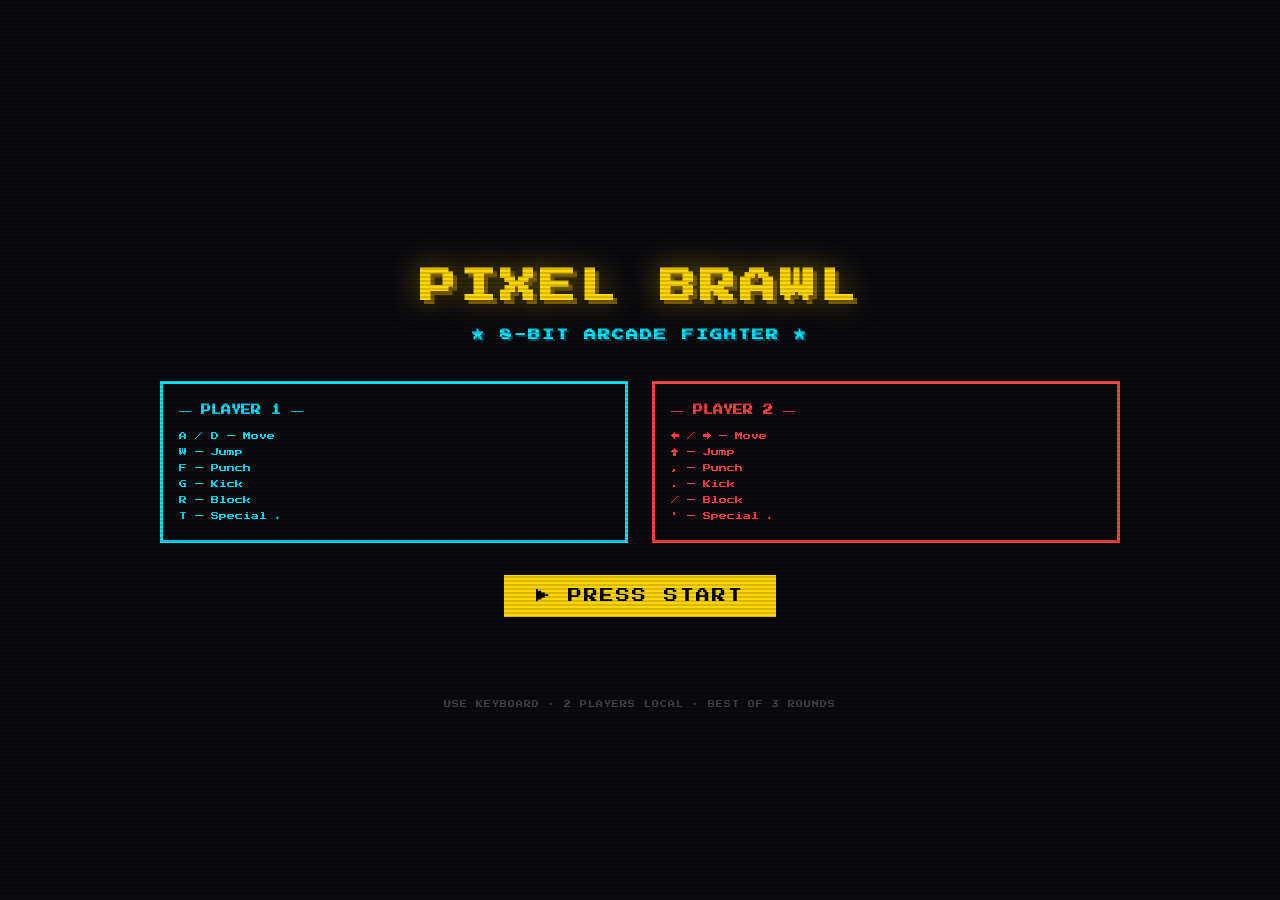
==== pixel-fighter.html @ bbac864e "Initial arcade fighter build with character select, maps, AI mode, and HUD score indicators" ====
<!DOCTYPE html>
<html lang="en">
<head>
<meta charset="UTF-8">
<meta name="viewport" content="width=device-width, initial-scale=1.0">
<title>PIXEL BRAWL — 8-BIT FIGHTER</title>
<link rel="stylesheet" href="styles.css">
</head>
<body>

<div id="game-wrapper">

  <!-- TITLE -->
  <div id="title-screen">
    <h1>PIXEL BRAWL</h1>
    <h2>★ 8-BIT ARCADE FIGHTER ★</h2>

    <div class="controls-grid">
      <div class="controls-box p1">
        <h3>── PLAYER 1 ──</h3>
        A / D — Move<br>
        W — Jump<br>
        F — Punch<br>
        G — Kick<br>
        R — Block<br>
        T — Special ✦
      </div>
      <div class="controls-box p2">
        <h3>── PLAYER 2 ──</h3>
        ← / → — Move<br>
        ↑ — Jump<br>
        , — Punch<br>
        . — Kick<br>
        / — Block<br>
        ' — Special ✦
      </div>
    </div>

    <button class="start-btn" id="start-btn" onclick="startGame()">▶ PRESS START</button>
  </div>

  <div id="character-select">
    <h2>CHARACTER SELECT</h2>
    <div class="select-options">
      <div class="option-row" id="mode-row">
        <button class="pill-btn" id="mode-pvp" onclick="setGameMode('pvp')">2 PLAYER</button>
        <button class="pill-btn" id="mode-cpu" onclick="setGameMode('cpu')">VS COMPUTER</button>
      </div>
      <div class="option-row" id="difficulty-row">
        <button class="pill-btn" id="diff-easy" onclick="setDifficulty('easy')">EASY</button>
        <button class="pill-btn" id="diff-medium" onclick="setDifficulty('medium')">MEDIUM</button>
        <button class="pill-btn" id="diff-hard" onclick="setDifficulty('hard')">HARD</button>
      </div>
    </div>
    <div id="select-turn">PLAYER 1 PICK YOUR FIGHTER</div>
    <div class="select-grid" id="select-grid"></div>
    <div class="select-actions">
      <button class="select-btn" id="lock-btn" onclick="lockSelection()">LOCK P1</button>
    </div>
    <div id="select-summary"></div>
  </div>

  <!-- HUD -->
  <div id="hud">
    <span class="hud-name p1" id="p1-name">KAI</span>
    <div class="health-bar-outer">
      <div class="health-bar-inner p1" id="p1-health" style="width:100%"></div>
    </div>
    <div class="hud-center">
      <div id="timer">99</div>
      <div class="round-dots-row p1" id="p1-stars"></div>
      <div class="round-dots-row p2" id="p2-stars"></div>
    </div>
    <div class="health-bar-outer">
      <div class="health-bar-inner p2" id="p2-health" style="width:100%"></div>
    </div>
    <span class="hud-name p2" id="p2-name">REX</span>
  </div>

  <!-- CANVAS -->
  <canvas id="game-canvas" width="960" height="420"></canvas>

  <!-- OVERLAY -->
  <div id="overlay">
    <div id="overlay-text"></div>
    <div id="overlay-sub"></div>
  </div>

  <div id="footer">USE KEYBOARD · 2 PLAYERS LOCAL · BEST OF 3 ROUNDS</div>
</div>

<script src="game.js"></script>
</body>
</html>
---- styles.css ----
@import url('https://fonts.googleapis.com/css2?family=Press+Start+2P&display=swap');

  :root {
    --bg: #0a0a0f;
    --floor: #1a1a2e;
    --p1: #00e5ff;
    --p2: #ff4444;
    --gold: #ffd700;
    --white: #f0f0f0;
    --hud-bg: #0d0d1a;
    --pixel: 4px;
  }

  * { margin: 0; padding: 0; box-sizing: border-box; image-rendering: pixelated; }

  body {
    background: var(--bg);
    font-family: 'Press Start 2P', monospace;
    display: flex;
    flex-direction: column;
    align-items: center;
    justify-content: center;
    min-height: 100vh;
    overflow: hidden;
    color: var(--white);
  }

  /* Scanline overlay */
  body::after {
    content: '';
    position: fixed;
    top: 0; left: 0; right: 0; bottom: 0;
    background: repeating-linear-gradient(
      0deg,
      transparent,
      transparent 2px,
      rgba(0,0,0,0.15) 2px,
      rgba(0,0,0,0.15) 4px
    );
    pointer-events: none;
    z-index: 999;
  }

  #game-wrapper {
    position: relative;
    width: 960px;
    max-width: 100vw;
  }

  /* ── TITLE SCREEN ── */
  #title-screen {
    display: flex;
    flex-direction: column;
    align-items: center;
    justify-content: center;
    height: 500px;
    gap: 24px;
    animation: fadeIn 0.5s ease;
  }

  #title-screen h1 {
    font-size: 36px;
    color: var(--gold);
    text-shadow: 4px 4px 0 #7a5c00, 0 0 30px rgba(255,215,0,0.5);
    letter-spacing: 4px;
    animation: titlePulse 2s ease-in-out infinite;
  }

  #title-screen h2 {
    font-size: 12px;
    color: var(--p1);
    text-shadow: 2px 2px 0 #004455;
    letter-spacing: 2px;
  }

  .controls-grid {
    display: grid;
    grid-template-columns: 1fr 1fr;
    gap: 24px;
    margin-top: 16px;
    width: 100%;
  }

  .controls-box {
    border: 3px solid;
    padding: 16px;
    font-size: 8px;
    line-height: 2;
  }

  .controls-box.p1 { border-color: var(--p1); color: var(--p1); }
  .controls-box.p2 { border-color: var(--p2); color: var(--p2); }

  .controls-box h3 { font-size: 10px; margin-bottom: 8px; }

  .start-btn {
    font-family: 'Press Start 2P', monospace;
    font-size: 14px;
    background: var(--gold);
    color: #000;
    border: none;
    padding: 14px 32px;
    cursor: pointer;
    animation: blink 1s step-end infinite;
    margin-top: 8px;
    letter-spacing: 2px;
  }

  #character-select {
    display: none;
    height: 500px;
    padding: 18px;
    border: 3px solid #222244;
    background: linear-gradient(180deg, #0f1020 0%, #090913 100%);
    animation: fadeIn 0.35s ease;
  }

  #character-select h2 {
    text-align: center;
    color: var(--gold);
    font-size: 16px;
    margin-bottom: 8px;
  }

  #select-turn {
    text-align: center;
    font-size: 10px;
    margin-bottom: 14px;
    color: var(--white);
  }

  .select-options {
    display: flex;
    flex-direction: column;
    gap: 8px;
    margin-bottom: 10px;
  }

  .option-row {
    display: flex;
    justify-content: center;
    gap: 8px;
    flex-wrap: wrap;
  }

  .pill-btn {
    font-family: 'Press Start 2P', monospace;
    font-size: 8px;
    border: 2px solid #3e4066;
    background: #161a30;
    color: #d2d6ff;
    padding: 7px 10px;
    cursor: pointer;
  }

  .pill-btn.active {
    border-color: var(--gold);
    color: #111;
    background: var(--gold);
  }

  .select-grid {
    display: grid;
    grid-template-columns: repeat(3, 1fr);
    gap: 10px;
  }

  .char-card {
    border: 2px solid #2e2e4a;
    background: #111325;
    padding: 10px;
    cursor: pointer;
    transition: transform 0.12s ease, border-color 0.12s ease, box-shadow 0.12s ease;
    min-height: 112px;
  }

  .map-card {
    border: 2px solid #2e2e4a;
    background: #101221;
    cursor: pointer;
    min-height: 118px;
    overflow: hidden;
    transition: transform 0.12s ease, border-color 0.12s ease, box-shadow 0.12s ease;
  }

  .map-card:hover { transform: translateY(-2px); border-color: #8f8fff; }
  .map-card.selected-map { border-color: var(--gold); box-shadow: 0 0 10px rgba(255, 215, 0, 0.45); }

  .map-thumb {
    height: 80px;
    background-size: cover;
    background-position: center;
    border-bottom: 2px solid #2e2e4a;
  }

  .map-name {
    font-size: 8px;
    padding: 8px;
    color: #e8e9ff;
    text-align: center;
    line-height: 1.5;
  }

  .char-card:hover { transform: translateY(-2px); border-color: #5858a6; }
  .char-card.selected-p1 { border-color: var(--p1); box-shadow: 0 0 10px rgba(0, 229, 255, 0.5); }
  .char-card.selected-p2 { border-color: var(--p2); box-shadow: 0 0 10px rgba(255, 68, 68, 0.5); }
  .char-card.active-turn { border-style: dashed; }

  .char-name { font-size: 9px; margin-bottom: 6px; }
  .char-stat { font-size: 8px; color: #9aa0c7; line-height: 1.5; }

  .select-actions {
    margin-top: 12px;
    display: flex;
    justify-content: center;
    gap: 12px;
    align-items: center;
  }

  .select-btn {
    font-family: 'Press Start 2P', monospace;
    font-size: 10px;
    border: none;
    background: var(--gold);
    color: #000;
    padding: 10px 14px;
    cursor: pointer;
  }

  #select-summary { font-size: 8px; color: #d8dcff; text-align: center; margin-top: 8px; min-height: 20px; }

  /* ── HUD ── */
  #hud {
    display: none;
    background: var(--hud-bg);
    border: 3px solid #222244;
    border-bottom: none;
    padding: 12px 16px 8px;
    align-items: center;
    gap: 12px;
  }

  .hud-name {
    font-size: 9px;
    width: 80px;
    white-space: nowrap;
    overflow: hidden;
  }

  .hud-name.p1 { color: var(--p1); text-align: left; }
  .hud-name.p2 { color: var(--p2); text-align: right; }

  .health-bar-outer {
    flex: 1;
    height: 20px;
    background: #111;
    border: 2px solid #333;
    position: relative;
    overflow: hidden;
  }

  .health-bar-inner {
    height: 100%;
    transition: width 0.1s linear;
    position: relative;
  }

  .health-bar-inner.p1 { background: var(--p1); box-shadow: 0 0 12px var(--p1); }
  .health-bar-inner.p2 { background: var(--p2); box-shadow: 0 0 12px var(--p2); float: right; }

  .health-bar-inner::after {
    content: '';
    position: absolute;
    top: 0; left: 0; right: 0;
    height: 6px;
    background: rgba(255,255,255,0.25);
  }

  #timer {
    font-size: 18px;
    color: var(--gold);
    width: 40px;
    text-align: center;
    text-shadow: 2px 2px 0 #7a5c00;
    flex-shrink: 0;
  }

  .hud-center {
    width: 86px;
    display: flex;
    flex-direction: column;
    align-items: center;
    justify-content: center;
    gap: 4px;
    flex-shrink: 0;
  }

  .round-dots-row {
    display: flex;
    gap: 6px;
    min-height: 12px;
    align-items: center;
    justify-content: center;
  }

  .round-dot {
    width: 10px;
    height: 10px;
    border-radius: 50%;
    border: 2px solid #4d4d70;
    background: #131325;
    box-shadow: inset 0 0 0 1px #0a0a12;
  }

  .round-dots-row.p1 .round-dot.filled {
    background: var(--p1);
    border-color: #a5fbff;
    box-shadow: 0 0 8px rgba(0, 229, 255, 0.7);
  }

  .round-dots-row.p2 .round-dot.filled {
    background: var(--p2);
    border-color: #ffb0b0;
    box-shadow: 0 0 8px rgba(255, 68, 68, 0.7);
  }

  /* ── CANVAS ── */
  #game-canvas {
    display: none;
    background: #000;
    border: 3px solid #222244;
    border-top: none;
  }

  /* ── OVERLAY MESSAGES ── */
  #overlay {
    display: none;
    position: absolute;
    top: 50%;
    left: 50%;
    transform: translate(-50%, -50%);
    text-align: center;
    z-index: 10;
    pointer-events: none;
  }

  #overlay-text {
    font-size: 32px;
    text-shadow: 4px 4px 0 rgba(0,0,0,0.8);
    animation: overlayPop 0.3s cubic-bezier(0.175, 0.885, 0.32, 1.275);
    white-space: nowrap;
  }

  #overlay-sub {
    font-size: 10px;
    color: var(--gold);
    margin-top: 12px;
    animation: blink 0.8s step-end infinite;
  }

  /* ── FOOTER ── */
  #footer {
    font-size: 7px;
    color: #444;
    text-align: center;
    margin-top: 8px;
    letter-spacing: 1px;
  }

  /* ── ANIMATIONS ── */
  @keyframes titlePulse {
    0%, 100% { transform: scale(1); }
    50% { transform: scale(1.03); }
  }

  @keyframes blink {
    0%, 100% { opacity: 1; }
    50% { opacity: 0; }
  }

  @keyframes overlayPop {
    0% { transform: scale(0.3); opacity: 0; }
    100% { transform: scale(1); opacity: 1; }
  }

  @keyframes fadeIn {
    from { opacity: 0; transform: translateY(20px); }
    to { opacity: 1; transform: translateY(0); }
  }

  @keyframes shake {
    0%, 100% { transform: translateX(0); }
    20% { transform: translateX(-8px); }
    40% { transform: translateX(8px); }
    60% { transform: translateX(-6px); }
    80% { transform: translateX(6px); }
  }

  .shake { animation: shake 0.3s ease; }
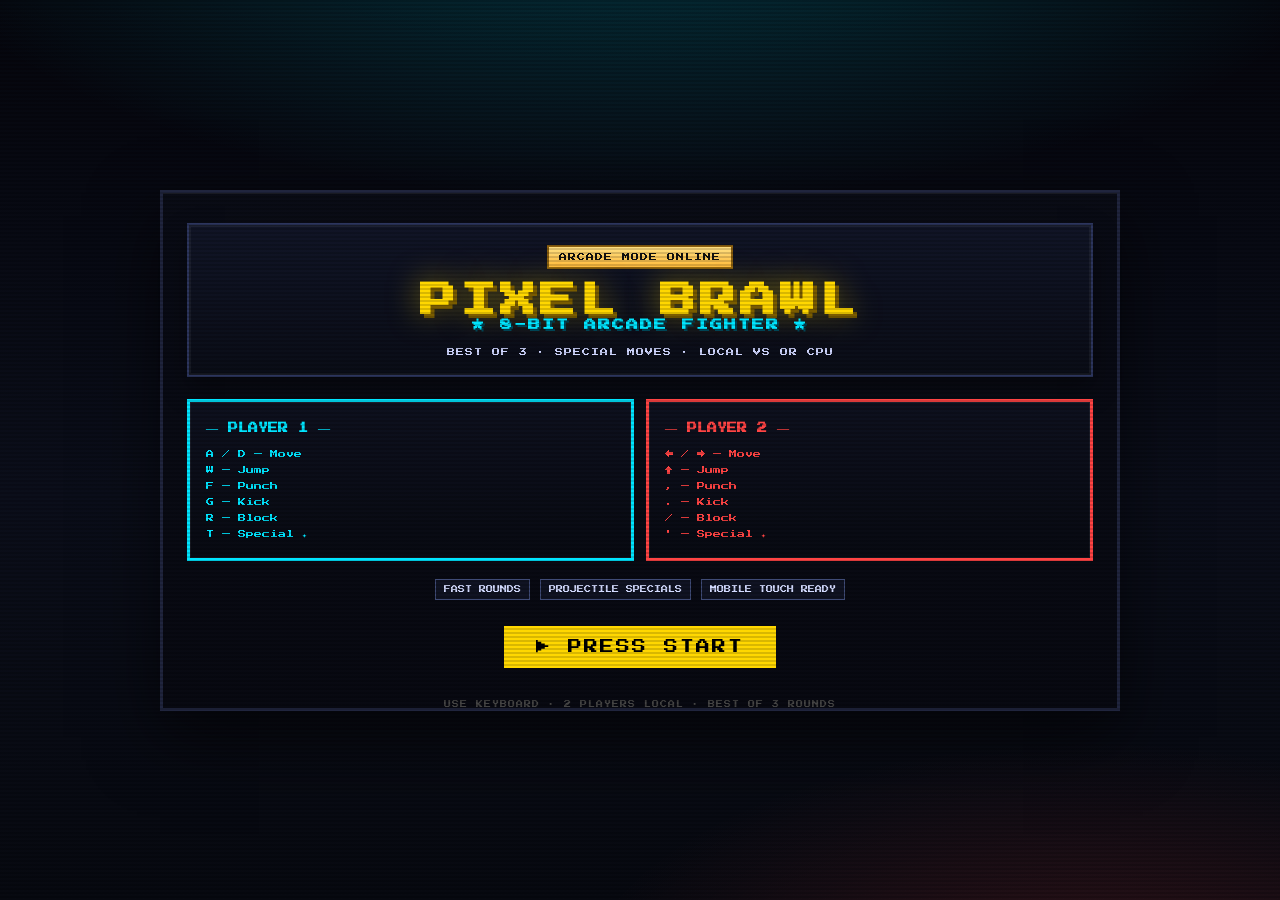
==== commit 07fe4cfd: "Add stamina and special move mechanics, enhance mobile controls layout" ====
--- a/pixel-fighter.html
+++ b/pixel-fighter.html
@@ -12,8 +12,12 @@
 
   <!-- TITLE -->
   <div id="title-screen">
-    <h1>PIXEL BRAWL</h1>
-    <h2>★ 8-BIT ARCADE FIGHTER ★</h2>
+    <div class="title-hero">
+      <div class="title-chip">ARCADE MODE ONLINE</div>
+      <h1>PIXEL BRAWL</h1>
+      <h2>★ 8-BIT ARCADE FIGHTER ★</h2>
+      <p class="title-tagline">BEST OF 3 · SPECIAL MOVES · LOCAL VS OR CPU</p>
+    </div>
 
     <div class="controls-grid">
       <div class="controls-box p1">
@@ -34,6 +38,12 @@
         / — Block<br>
         ' — Special ✦
       </div>
+    </div>
+
+    <div class="menu-highlights">
+      <span>FAST ROUNDS</span>
+      <span>PROJECTILE SPECIALS</span>
+      <span>MOBILE TOUCH READY</span>
     </div>
 
     <button class="start-btn" id="start-btn" onclick="startGame()">▶ PRESS START</button>
@@ -63,16 +73,32 @@
   <!-- HUD -->
   <div id="hud">
     <span class="hud-name p1" id="p1-name">KAI</span>
-    <div class="health-bar-outer">
-      <div class="health-bar-inner p1" id="p1-health" style="width:100%"></div>
+    <div class="bar-stack">
+      <div class="health-bar-outer">
+        <div class="health-bar-inner p1" id="p1-health" style="width:100%"></div>
+      </div>
+      <div class="stamina-bar-outer">
+        <div class="stamina-bar-inner p1" id="p1-stamina" style="width:100%"></div>
+      </div>
+      <div class="special-bar-outer">
+        <div class="special-bar-inner p1" id="p1-special" style="width:0%"></div>
+      </div>
     </div>
     <div class="hud-center">
       <div id="timer">99</div>
       <div class="round-dots-row p1" id="p1-stars"></div>
       <div class="round-dots-row p2" id="p2-stars"></div>
     </div>
-    <div class="health-bar-outer">
-      <div class="health-bar-inner p2" id="p2-health" style="width:100%"></div>
+    <div class="bar-stack">
+      <div class="health-bar-outer">
+        <div class="health-bar-inner p2" id="p2-health" style="width:100%"></div>
+      </div>
+      <div class="stamina-bar-outer">
+        <div class="stamina-bar-inner p2" id="p2-stamina" style="width:100%"></div>
+      </div>
+      <div class="special-bar-outer">
+        <div class="special-bar-inner p2" id="p2-special" style="width:0%"></div>
+      </div>
     </div>
     <span class="hud-name p2" id="p2-name">REX</span>
   </div>
@@ -87,6 +113,42 @@
   </div>
 
   <div id="footer">USE KEYBOARD · 2 PLAYERS LOCAL · BEST OF 3 ROUNDS</div>
+
+  <div id="mobile-controls" aria-label="Mobile Controls">
+    <div class="mobile-layout-toggle" role="group" aria-label="Mobile Layout Toggle">
+      <span class="layout-label">TOUCH LAYOUT</span>
+      <button class="layout-btn" id="layout-compact" onclick="setMobileControlLayout('compact')">COMPACT</button>
+      <button class="layout-btn active" id="layout-large" onclick="setMobileControlLayout('large')">LARGE</button>
+    </div>
+    <div class="mobile-controls-pads">
+      <div class="mobile-pad p1">
+        <div class="mobile-dpad">
+          <button class="mobile-btn move" data-key="KeyA">◀</button>
+          <button class="mobile-btn jump" data-key="KeyW">▲</button>
+          <button class="mobile-btn move" data-key="KeyD">▶</button>
+        </div>
+        <div class="mobile-actions">
+          <button class="mobile-btn attack" data-key="KeyF">P</button>
+          <button class="mobile-btn attack" data-key="KeyG">K</button>
+          <button class="mobile-btn defend" data-key="KeyR">B</button>
+          <button class="mobile-btn special" data-key="KeyT">SP</button>
+        </div>
+      </div>
+      <div class="mobile-pad p2">
+        <div class="mobile-dpad">
+          <button class="mobile-btn move" data-key="ArrowLeft">◀</button>
+          <button class="mobile-btn jump" data-key="ArrowUp">▲</button>
+          <button class="mobile-btn move" data-key="ArrowRight">▶</button>
+        </div>
+        <div class="mobile-actions">
+          <button class="mobile-btn attack" data-key="Comma">P</button>
+          <button class="mobile-btn attack" data-key="Period">K</button>
+          <button class="mobile-btn defend" data-key="Slash">B</button>
+          <button class="mobile-btn special" data-key="Quote">SP</button>
+        </div>
+      </div>
+    </div>
+  </div>
 </div>
 
 <script src="game.js"></script>
--- a/styles.css
+++ b/styles.css
@@ -14,7 +14,10 @@
   * { margin: 0; padding: 0; box-sizing: border-box; image-rendering: pixelated; }
 
   body {
-    background: var(--bg);
+    background:
+      radial-gradient(1200px 500px at 50% -12%, rgba(0, 229, 255, 0.22), transparent 62%),
+      radial-gradient(900px 460px at 85% 112%, rgba(255, 68, 68, 0.18), transparent 58%),
+      linear-gradient(180deg, #05060d 0%, #0b0e1a 55%, #070910 100%);
     font-family: 'Press Start 2P', monospace;
     display: flex;
     flex-direction: column;
@@ -45,6 +48,13 @@
     position: relative;
     width: 960px;
     max-width: 100vw;
+    border: 3px solid #20253e;
+    background: linear-gradient(180deg, rgba(10, 12, 22, 0.92), rgba(8, 9, 17, 0.94));
+    box-shadow: 0 26px 65px rgba(0, 0, 0, 0.55), inset 0 1px 0 rgba(255, 255, 255, 0.08);
+  }
+
+  #mobile-controls {
+    display: none;
   }
 
   /* ── TITLE SCREEN ── */
@@ -54,8 +64,29 @@
     align-items: center;
     justify-content: center;
     height: 500px;
-    gap: 24px;
+    gap: 18px;
+    padding: 30px 24px 24px;
     animation: fadeIn 0.5s ease;
+  }
+
+  .title-hero {
+    width: 100%;
+    text-align: center;
+    border: 2px solid #2c355d;
+    background: linear-gradient(180deg, rgba(17, 21, 39, 0.96) 0%, rgba(10, 13, 23, 0.96) 100%);
+    padding: 20px 14px 16px;
+    box-shadow: inset 0 0 0 2px rgba(255, 255, 255, 0.05), 0 12px 24px rgba(0, 0, 0, 0.35);
+  }
+
+  .title-chip {
+    display: inline-block;
+    font-size: 8px;
+    color: #111;
+    background: linear-gradient(180deg, #ffe083 0%, #ffbc3f 100%);
+    border: 2px solid #8b6010;
+    padding: 6px 10px;
+    margin-bottom: 14px;
+    letter-spacing: 1px;
   }
 
   #title-screen h1 {
@@ -73,11 +104,19 @@
     letter-spacing: 2px;
   }
 
+  .title-tagline {
+    font-size: 8px;
+    color: #cfd6ff;
+    margin-top: 14px;
+    line-height: 1.8;
+    letter-spacing: 1px;
+  }
+
   .controls-grid {
     display: grid;
     grid-template-columns: 1fr 1fr;
-    gap: 24px;
-    margin-top: 16px;
+    gap: 12px;
+    margin-top: 4px;
     width: 100%;
   }
 
@@ -86,12 +125,30 @@
     padding: 16px;
     font-size: 8px;
     line-height: 2;
+    background: linear-gradient(180deg, rgba(14, 17, 31, 0.95) 0%, rgba(8, 10, 18, 0.95) 100%);
+    box-shadow: inset 0 0 0 1px rgba(255,255,255,0.06);
   }
 
   .controls-box.p1 { border-color: var(--p1); color: var(--p1); }
   .controls-box.p2 { border-color: var(--p2); color: var(--p2); }
 
   .controls-box h3 { font-size: 10px; margin-bottom: 8px; }
+
+  .menu-highlights {
+    width: 100%;
+    display: flex;
+    justify-content: center;
+    gap: 10px;
+    flex-wrap: wrap;
+  }
+
+  .menu-highlights span {
+    font-size: 7px;
+    color: #d3dbff;
+    border: 1px solid #3f4b76;
+    background: rgba(17, 21, 37, 0.9);
+    padding: 6px 8px;
+  }
 
   .start-btn {
     font-family: 'Press Start 2P', monospace;
@@ -113,6 +170,7 @@
     border: 3px solid #222244;
     background: linear-gradient(180deg, #0f1020 0%, #090913 100%);
     animation: fadeIn 0.35s ease;
+    flex-direction: column;
   }
 
   #character-select h2 {
@@ -163,6 +221,10 @@
     display: grid;
     grid-template-columns: repeat(3, 1fr);
     gap: 10px;
+    flex: 1;
+    overflow-y: auto;
+    padding-right: 4px;
+    align-content: start;
   }
 
   .char-card {
@@ -210,24 +272,37 @@
   .char-stat { font-size: 8px; color: #9aa0c7; line-height: 1.5; }
 
   .select-actions {
-    margin-top: 12px;
+    margin-top: 10px;
     display: flex;
     justify-content: center;
     gap: 12px;
     align-items: center;
+    padding-top: 10px;
+    border-top: 1px solid #2a2d4a;
+    flex-wrap: wrap;
   }
 
   .select-btn {
     font-family: 'Press Start 2P', monospace;
-    font-size: 10px;
+    font-size: 9px;
     border: none;
     background: var(--gold);
     color: #000;
-    padding: 10px 14px;
+    padding: 11px 16px;
     cursor: pointer;
-  }
-
-  #select-summary { font-size: 8px; color: #d8dcff; text-align: center; margin-top: 8px; min-height: 20px; }
+    min-width: 180px;
+    white-space: nowrap;
+    text-align: center;
+  }
+
+  #select-summary {
+    font-size: 8px;
+    color: #d8dcff;
+    text-align: center;
+    margin-top: 6px;
+    min-height: 26px;
+    line-height: 1.6;
+  }
 
   /* ── HUD ── */
   #hud {
@@ -250,30 +325,158 @@
   .hud-name.p1 { color: var(--p1); text-align: left; }
   .hud-name.p2 { color: var(--p2); text-align: right; }
 
+  .bar-stack {
+    flex: 1;
+    display: flex;
+    flex-direction: column;
+    gap: 5px;
+  }
+
   .health-bar-outer {
-    flex: 1;
     height: 20px;
-    background: #111;
-    border: 2px solid #333;
+    background: linear-gradient(180deg, #0a0b12 0%, #141827 55%, #07080e 100%);
+    border: 2px solid #2f354d;
+    border-radius: 6px;
     position: relative;
     overflow: hidden;
+    box-shadow: inset 0 1px 0 rgba(255,255,255,0.16), inset 0 -2px 0 rgba(0,0,0,0.45), 0 2px 4px rgba(0,0,0,0.35);
+  }
+
+  .health-bar-outer::before,
+  .stamina-bar-outer::before,
+  .special-bar-outer::before {
+    content: '';
+    position: absolute;
+    top: 0;
+    left: 0;
+    right: 0;
+    height: 35%;
+    background: linear-gradient(180deg, rgba(255,255,255,0.24), rgba(255,255,255,0));
+    pointer-events: none;
+    z-index: 2;
   }
 
   .health-bar-inner {
     height: 100%;
     transition: width 0.1s linear;
     position: relative;
-  }
-
-  .health-bar-inner.p1 { background: var(--p1); box-shadow: 0 0 12px var(--p1); }
-  .health-bar-inner.p2 { background: var(--p2); box-shadow: 0 0 12px var(--p2); float: right; }
+    overflow: hidden;
+  }
+
+  .health-bar-inner.p1 {
+    background: linear-gradient(180deg, #8ef6ff 0%, #18d7f0 52%, #068fa3 100%);
+    box-shadow: inset 0 1px 0 rgba(255,255,255,0.45), 0 0 10px rgba(0,229,255,0.65);
+  }
+
+  .health-bar-inner.p2 {
+    background: linear-gradient(180deg, #ff9c9c 0%, #ff5252 52%, #b41313 100%);
+    box-shadow: inset 0 1px 0 rgba(255,255,255,0.4), 0 0 10px rgba(255,68,68,0.65);
+    float: right;
+  }
 
   .health-bar-inner::after {
     content: '';
     position: absolute;
     top: 0; left: 0; right: 0;
-    height: 6px;
-    background: rgba(255,255,255,0.25);
+    bottom: 0;
+    background-image: repeating-linear-gradient(
+      90deg,
+      rgba(255,255,255,0.1) 0,
+      rgba(255,255,255,0.1) 6px,
+      rgba(0,0,0,0.08) 6px,
+      rgba(0,0,0,0.08) 12px
+    );
+    opacity: 0.7;
+  }
+
+  .stamina-bar-outer {
+    height: 8px;
+    background: linear-gradient(180deg, #0a0c14 0%, #111622 100%);
+    border: 2px solid #36415f;
+    border-radius: 5px;
+    position: relative;
+    overflow: hidden;
+    box-shadow: inset 0 1px 0 rgba(255,255,255,0.14), inset 0 -1px 0 rgba(0,0,0,0.5), 0 1px 3px rgba(0,0,0,0.35);
+  }
+
+  .stamina-bar-inner {
+    height: 100%;
+    transition: width 0.08s linear;
+    position: relative;
+    overflow: hidden;
+  }
+
+  .stamina-bar-inner.p1 {
+    background: linear-gradient(180deg, #d4ff9f 0%, #74e73f 55%, #2f8a16 100%);
+    box-shadow: inset 0 1px 0 rgba(255,255,255,0.4), 0 0 7px rgba(123,255,102,0.62);
+  }
+
+  .stamina-bar-inner.p2 {
+    background: linear-gradient(180deg, #fffcb3 0%, #f7e44a 55%, #ae8b0e 100%);
+    box-shadow: inset 0 1px 0 rgba(255,255,255,0.4), 0 0 7px rgba(247,255,106,0.62);
+    float: right;
+  }
+
+  .special-bar-outer {
+    height: 8px;
+    background: linear-gradient(180deg, #0f0915 0%, #171023 100%);
+    border: 2px solid #4a2b5c;
+    border-radius: 5px;
+    position: relative;
+    overflow: hidden;
+    box-shadow: inset 0 1px 0 rgba(255,255,255,0.12), inset 0 -1px 0 rgba(0,0,0,0.5), 0 1px 3px rgba(0,0,0,0.35);
+  }
+
+  .special-bar-inner {
+    height: 100%;
+    transition: width 0.1s linear;
+    position: relative;
+    overflow: hidden;
+  }
+
+  .special-bar-inner.p1 {
+    background: linear-gradient(180deg, #d6c6ff 0%, #8f66ff 55%, #4d23c4 100%);
+    box-shadow: inset 0 1px 0 rgba(255,255,255,0.45), 0 0 8px rgba(143,102,255,0.7);
+  }
+
+  .special-bar-inner.p2 {
+    background: linear-gradient(180deg, #ffd0a3 0%, #ff9a2f 55%, #b95d00 100%);
+    box-shadow: inset 0 1px 0 rgba(255,255,255,0.42), 0 0 8px rgba(255,154,47,0.72);
+    float: right;
+  }
+
+  .special-bar-inner.ready {
+    background-size: 160% 100%;
+    animation: specialReadyPulse 0.55s ease-in-out infinite, specialBurnFlow 0.9s linear infinite;
+    filter: saturate(1.15);
+  }
+
+  .special-bar-inner.ready::before {
+    content: '';
+    position: absolute;
+    top: -2px;
+    left: -14%;
+    width: 38%;
+    height: 130%;
+    background: radial-gradient(circle, rgba(255,255,255,0.8) 0%, rgba(255,255,255,0) 70%);
+    animation: specialSparkSweep 0.75s linear infinite;
+    pointer-events: none;
+  }
+
+  @keyframes specialReadyPulse {
+    0%, 100% { box-shadow: inset 0 1px 0 rgba(255,255,255,0.45), 0 0 12px rgba(255,178,74,0.7), 0 0 22px rgba(255,115,0,0.45); }
+    50% { box-shadow: inset 0 1px 0 rgba(255,255,255,0.5), 0 0 16px rgba(255,214,92,0.95), 0 0 30px rgba(255,92,0,0.68); }
+  }
+
+  @keyframes specialBurnFlow {
+    0% { background-position: 0% 0%; }
+    100% { background-position: 140% 0%; }
+  }
+
+  @keyframes specialSparkSweep {
+    0% { left: -20%; opacity: 0; }
+    25% { opacity: 0.9; }
+    100% { left: 110%; opacity: 0; }
   }
 
   #timer {
@@ -397,3 +600,233 @@
   }
 
   .shake { animation: shake 0.3s ease; }
+
+  @media (max-width: 980px) {
+    body {
+      justify-content: flex-start;
+      padding-top: 8px;
+      padding-bottom: 170px;
+      overflow-y: auto;
+    }
+
+    #game-wrapper {
+      width: 100%;
+      max-width: 100%;
+      padding: 0 6px;
+    }
+
+    #title-screen {
+      height: auto;
+      min-height: 420px;
+      gap: 16px;
+      padding: 10px 0;
+    }
+
+    .title-hero {
+      padding: 14px 10px 12px;
+    }
+
+    #title-screen h1 {
+      font-size: 24px;
+      text-align: center;
+      letter-spacing: 2px;
+    }
+
+    #title-screen h2 {
+      font-size: 9px;
+      text-align: center;
+    }
+
+    .title-tagline {
+      font-size: 7px;
+      margin-top: 10px;
+    }
+
+    .controls-grid {
+      grid-template-columns: 1fr;
+      gap: 10px;
+    }
+
+    .controls-box {
+      font-size: 7px;
+      padding: 12px;
+    }
+
+    #character-select {
+      height: auto;
+      min-height: 420px;
+      padding: 12px;
+    }
+
+    .select-grid {
+      grid-template-columns: repeat(2, 1fr);
+      gap: 8px;
+      max-height: 240px;
+    }
+
+    .select-btn {
+      width: 100%;
+      min-width: 0;
+      font-size: 8px;
+    }
+
+    #hud {
+      padding: 8px;
+      gap: 6px;
+    }
+
+    .hud-name {
+      width: 56px;
+      font-size: 7px;
+    }
+
+    .hud-center {
+      width: 64px;
+      gap: 2px;
+    }
+
+    #timer {
+      width: 100%;
+      font-size: 14px;
+    }
+
+    #game-canvas {
+      width: 100%;
+      height: auto;
+      max-height: 48vh;
+    }
+
+    #footer {
+      font-size: 6px;
+      margin-top: 4px;
+    }
+  }
+
+  @media (max-width: 980px), (pointer: coarse) {
+    #mobile-controls {
+      display: flex;
+      position: fixed;
+      left: 0;
+      right: 0;
+      bottom: 0;
+      z-index: 1000;
+      padding: 8px 8px calc(8px + env(safe-area-inset-bottom));
+      gap: 8px;
+      background: linear-gradient(180deg, rgba(9,10,20,0.45), rgba(9,10,20,0.92));
+      backdrop-filter: blur(2px);
+      touch-action: none;
+      user-select: none;
+      flex-direction: column;
+    }
+
+    .mobile-layout-toggle {
+      display: flex;
+      align-items: center;
+      justify-content: center;
+      flex-wrap: wrap;
+      gap: 6px;
+      margin-bottom: 2px;
+    }
+
+    .layout-label {
+      font-size: 7px;
+      color: #cad5ff;
+      margin-right: 2px;
+    }
+
+    .layout-btn {
+      border: 2px solid #3a4263;
+      border-radius: 7px;
+      background: linear-gradient(180deg, #31395a 0%, #1b2238 100%);
+      color: #dfe5ff;
+      font-family: 'Press Start 2P', monospace;
+      font-size: 7px;
+      padding: 6px 8px;
+      min-width: 88px;
+      touch-action: manipulation;
+    }
+
+    .layout-btn.active {
+      border-color: #ffd76a;
+      color: #181300;
+      background: linear-gradient(180deg, #ffe89b 0%, #ffc43f 100%);
+      box-shadow: 0 0 10px rgba(255, 214, 90, 0.42);
+    }
+
+    #mobile-controls .mobile-controls-pads {
+      display: flex;
+      gap: 8px;
+      width: 100%;
+    }
+
+    .mobile-pad {
+      flex: 1;
+      border: 2px solid #2e3552;
+      border-radius: 10px;
+      padding: 6px;
+      background: rgba(17, 20, 35, 0.9);
+      display: grid;
+      grid-template-columns: 1fr 1fr;
+      gap: 6px;
+      min-width: 0;
+    }
+
+    #mobile-controls.hide-p2 .mobile-pad.p2 {
+      display: none;
+    }
+
+    #mobile-controls.hide-p2 .mobile-pad.p1 {
+      max-width: 560px;
+      margin: 0 auto;
+      width: 100%;
+    }
+
+    .mobile-dpad,
+    .mobile-actions {
+      display: grid;
+      grid-template-columns: repeat(2, 1fr);
+      gap: 6px;
+    }
+
+    .mobile-btn {
+      border: 2px solid #3a4263;
+      border-radius: 8px;
+      background: linear-gradient(180deg, #2c3557 0%, #1a2037 100%);
+      color: #e9ecff;
+      font-family: 'Press Start 2P', monospace;
+      font-size: 9px;
+      height: 34px;
+      touch-action: none;
+    }
+
+    #mobile-controls.compact .mobile-pad {
+      padding: 4px;
+      gap: 4px;
+      border-radius: 8px;
+    }
+
+    #mobile-controls.compact .mobile-dpad,
+    #mobile-controls.compact .mobile-actions {
+      gap: 4px;
+    }
+
+    #mobile-controls.compact .mobile-btn {
+      height: 28px;
+      font-size: 8px;
+    }
+
+    #mobile-controls.large .mobile-btn {
+      height: 38px;
+      font-size: 9px;
+    }
+
+    .mobile-btn.attack { background: linear-gradient(180deg, #614f35 0%, #3d301f 100%); }
+    .mobile-btn.special { background: linear-gradient(180deg, #5d2d63 0%, #35193a 100%); }
+    .mobile-btn.defend { background: linear-gradient(180deg, #234b4a 0%, #153131 100%); }
+    .mobile-btn:active,
+    .mobile-btn.active {
+      transform: translateY(1px) scale(0.98);
+      filter: brightness(1.22);
+      box-shadow: 0 0 10px rgba(255,255,255,0.3);
+    }
+  }
